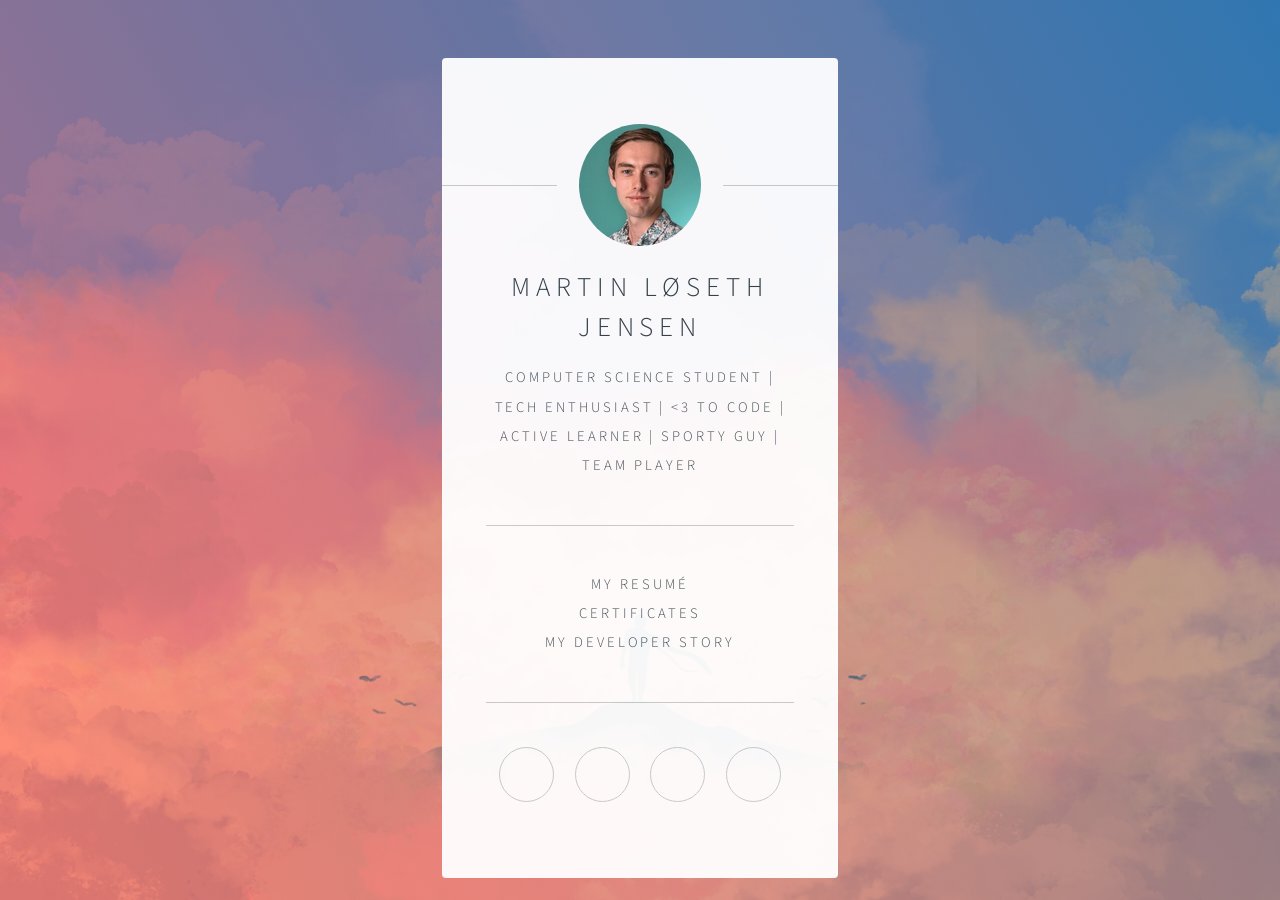
==== index.html @ 45fdaa8e "Updated some text." ====
﻿<!DOCTYPE HTML>

<html>
	<head>
		<title>Martin Løseth Jensen</title>
		<meta charset="utf-8" />
		<meta name="viewport" content="width=device-width, initial-scale=1, user-scalable=no" />
		<link rel="stylesheet" href="assets/css/main.css" />
		<noscript><link rel="stylesheet" href="assets/css/noscript.css" /></noscript>
        <style>#myImg{cursor:pointer;transition:0.3s;} #myImg:hover{opacity:0.8;} .modal{display:none;position:fixed;z-index:2;padding-top:100px;left:0;top:0;width:100%;height:100%;overflow:auto;background-color:rgb(0,0,0);background-color:rgba(0,0,0,0.9);} .modal-content{margin:auto;display:block;width:80%;max-width:700px;border-radius:5px;} #caption{margin:auto;display:block;width:80%;max-width:700px;text-align:center;color:#ccc;padding:10px 0;height:150px;} .modal-content, #caption{-webkit-animation-name:zoom;-webkit-animation-duration:0.6s;animation-name:zoom;animation-duration:0.6s;} @-webkit-keyframes zoom{from{-webkit-transform:scale(0)} to{-webkit-transform:scale(1)} } @keyframes zoom{from{transform:scale(0)} to{transform:scale(1)} } .close{position:absolute;top:15px;right:35px;color:#f1f1f1;font-size:40px;font-weight:bold;transition:0.3s;} .close:hover, .close:focus{color:#bbb;text-decoration:none;cursor:pointer;} @media only screen and (max-width:700px){.modal-content{width:100%;} }</style>
	</head>
	<body class="is-preload">

		<!-- Wrapper -->
			<div id="wrapper">

				<!-- Main -->
					<section id="main">
						<header>
							<span class="avatar"><img id="myImg" src="images/avatar.jpg" alt="Picture of Martin Løseth Jensen" /></span>
							<h1>Martin Løseth Jensen</h1>
							<p>Computer Science Student | Tech Enthusiast | <3 to code | Active learner | Sporty guy |
								Team player</p>

						</header>
                        <hr />

                        <a href="https://resume.io/r/sCggimWyV" target="_blank">My Resumé</a>

						<br>

						<a href="certificates/certificates.html">Certificates</a>

						<br>

						<a href="https://stackoverflow.com/story/martin_jensen" target="_blank">My Developer Story</a>

                        <!--
						<hr />
						<h2>Contact Me</h2>
						<form name="input" method="POST" action="https://formspree.io/martinloesethjensen@gmail.com">
							<div class="fields">
								<div class="field">
									<input type="text" name="Name" id="name" placeholder="Name" />
								</div>
								<div class="field">
									<input type="email" name="_replyto" id="email" placeholder="Email" />
								</div>
								<div class="field">
									<textarea name="message" id="message" placeholder="Message" rows="4"></textarea>
								</div>
							</div>
							<input type="hidden" name="_next" value="//martinloesethjensen.github.io/index.html" />
							<input type="hidden" name="_subject" value="New submission!" />
							<ul class="actions special">
								<li><input type="submit" class="button" value="Send Message"/></li>
							</ul>
						</form>
						-->
						<hr />

						<footer>
							<ul class="icons">
								<li><a href="https://twitter.com/martin__jensen" class="fa-twitter">Twitter</a></li>
								<li><a href="https://www.linkedin.com/in/martinloesethjensen/" class="fa-linkedin">LinkedIn</a></li>
								<li><a href="https://github.com/martinloesethjensen" class="fa-github">GitHub</a></li>
								<li><a href="mailto:martinloesethjensen@gmail.com" class="fa-envelope">Email</a> </li>
							</ul>
						</footer>
					</section>
			</div>

		<!-- The Modal -->
		<div id="myModal" class="modal">

			<!-- The Close Button -->
			<span class="close">&times;</span>

			<!-- Modal Content (The Image) -->
			<img class="modal-content" id="img01">


			<!-- Modal Caption (Image Text) -->
			<div id="caption"></div>
		</div>

		<!-- Scripts -->
			<script>
                if ('addEventListener' in window) {
                    window.addEventListener('load', function() { document.body.className = document.body.className.replace(/\bis-preload\b/, ''); });
                    document.body.className += (navigator.userAgent.match(/(MSIE|rv:11\.0)/) ? ' is-ie' : '');
                }

                // Get the modal
                let modal = document.getElementById('myModal');

                // Get the image and insert it inside the modal - use its "alt" text as a caption
                let img = document.getElementById('myImg');
                let modalImg = document.getElementById("img01");
                let captionText = document.getElementById("caption");
                img.onclick = function(){
                    modal.style.display = "block";
                    modalImg.src = "images/myImg.jpg";
					captionText.innerHTML = "Just if you wanted to have a closer look";
                };

                // Get the <span> element that closes the modal
                let span = document.getElementsByClassName("close")[0];

                // When the user clicks on <span> (x), close the modal
                span.onclick = function() {
                    modal.style.display = "none";
                }
			</script>

	</body>
</html>
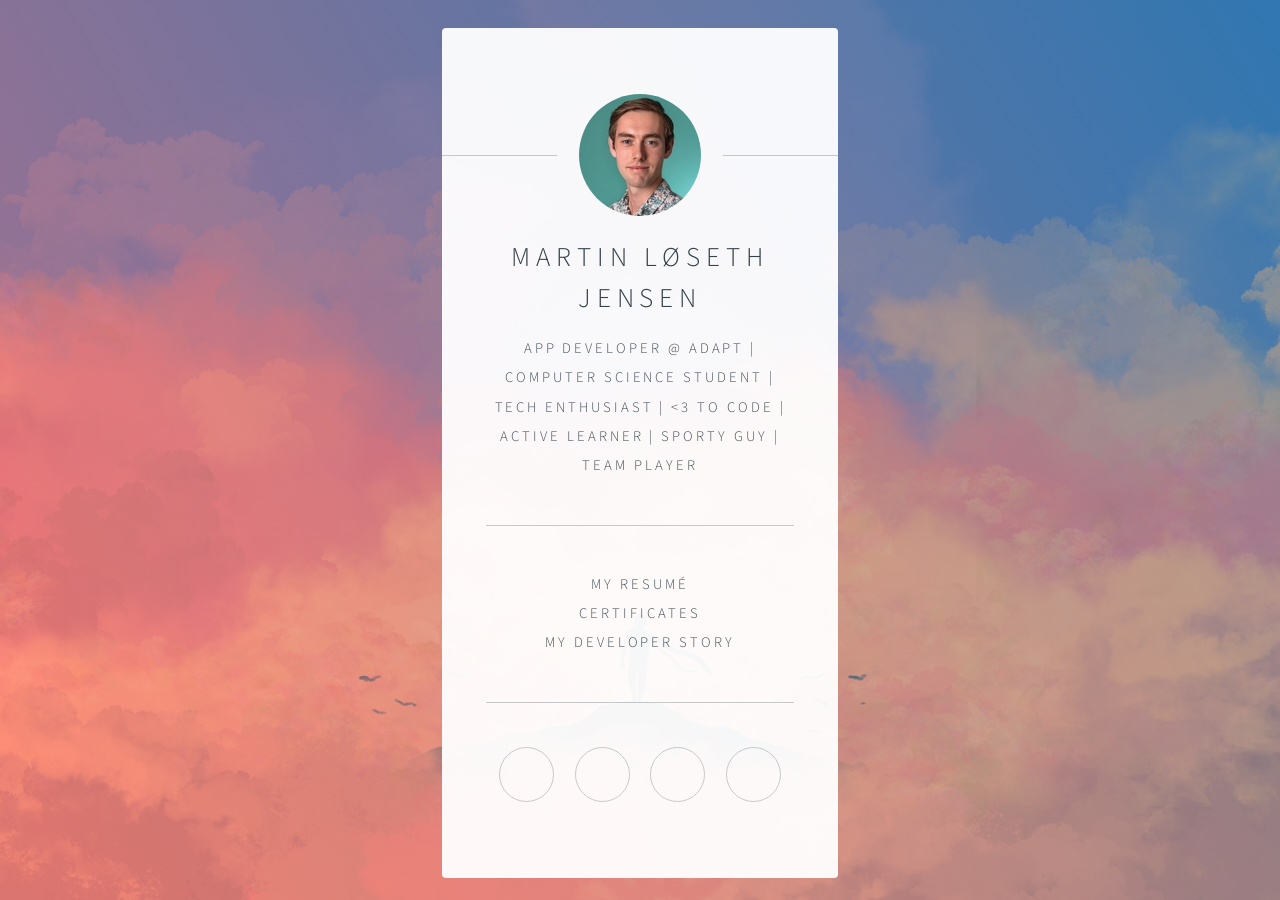
==== commit 99d33a1d: "Added text for my new title" ====
--- a/index.html
+++ b/index.html
@@ -19,7 +19,7 @@
 						<header>
 							<span class="avatar"><img id="myImg" src="images/avatar.jpg" alt="Picture of Martin Løseth Jensen" /></span>
 							<h1>Martin Løseth Jensen</h1>
-							<p>Computer Science Student | Tech Enthusiast | <3 to code | Active learner | Sporty guy |
+							<p> App Developer @ <a href="https://adaptagency.com/">adapt</a> | Computer Science Student | Tech Enthusiast | <3 to code | Active learner | Sporty guy |
 								Team player</p>
 
 						</header>
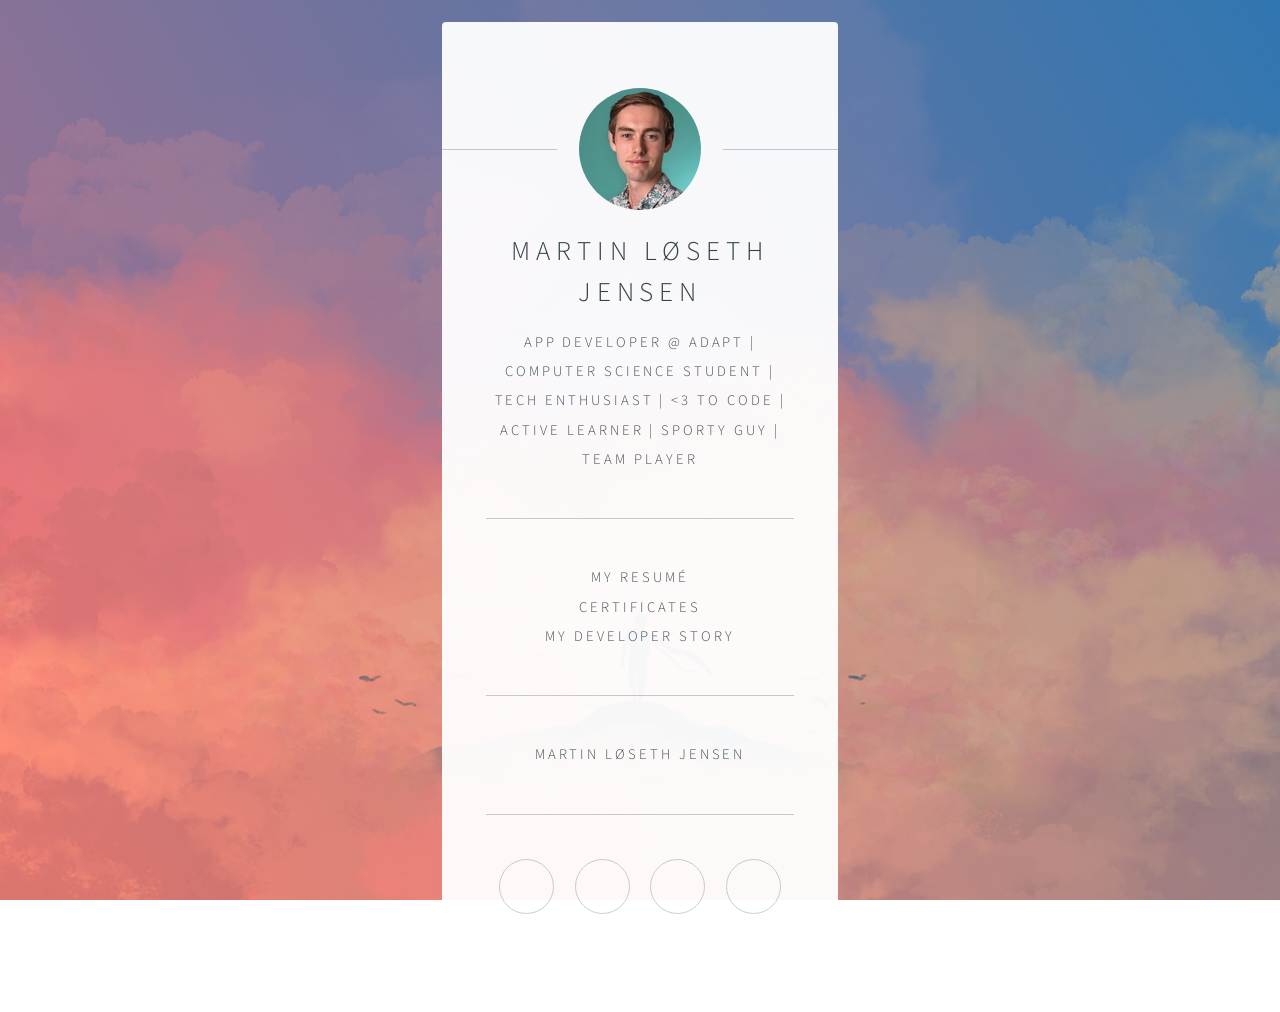
==== commit 3c5a139e: "small update" ====
--- a/index.html
+++ b/index.html
@@ -59,6 +59,10 @@
 						-->
 						<hr />
 
+						<div class="LI-profile-badge"  data-version="v1" data-size="medium" data-locale="da_DK" data-type="vertical" data-theme="dark" data-vanity="martinloesethjensen"><a class="LI-simple-link" href='https://dk.linkedin.com/in/martinloesethjensen?trk=profile-badge'>Martin Løseth Jensen</a></div>
+
+						<hr />
+
 						<footer>
 							<ul class="icons">
 								<li><a href="https://twitter.com/martin__jensen" class="fa-twitter">Twitter</a></li>
@@ -85,6 +89,7 @@
 		</div>
 
 		<!-- Scripts -->
+		<script type="text/javascript" src="https://platform.linkedin.com/badges/js/profile.js" async defer></script>
 			<script>
                 if ('addEventListener' in window) {
                     window.addEventListener('load', function() { document.body.className = document.body.className.replace(/\bis-preload\b/, ''); });
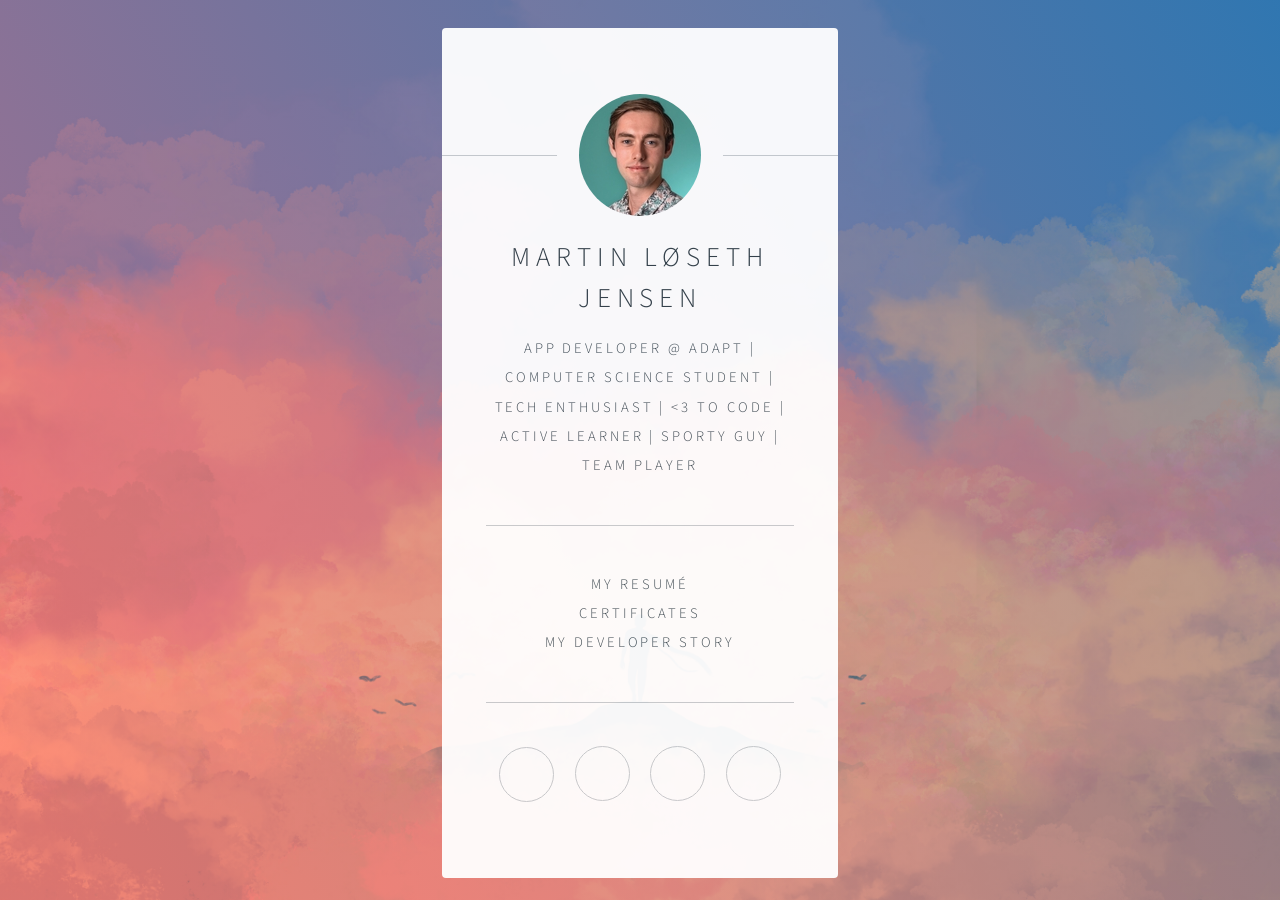
==== commit e60568f4: "Update index.html" ====
--- a/index.html
+++ b/index.html
@@ -57,9 +57,6 @@
 							</ul>
 						</form>
 						-->
-						<hr />
-
-						<div class="LI-profile-badge"  data-version="v1" data-size="medium" data-locale="da_DK" data-type="vertical" data-theme="dark" data-vanity="martinloesethjensen"><a class="LI-simple-link" href='https://dk.linkedin.com/in/martinloesethjensen?trk=profile-badge'>Martin Løseth Jensen</a></div>
 
 						<hr />
 
@@ -119,4 +116,4 @@
 			</script>
 
 	</body>
-</html>+</html>
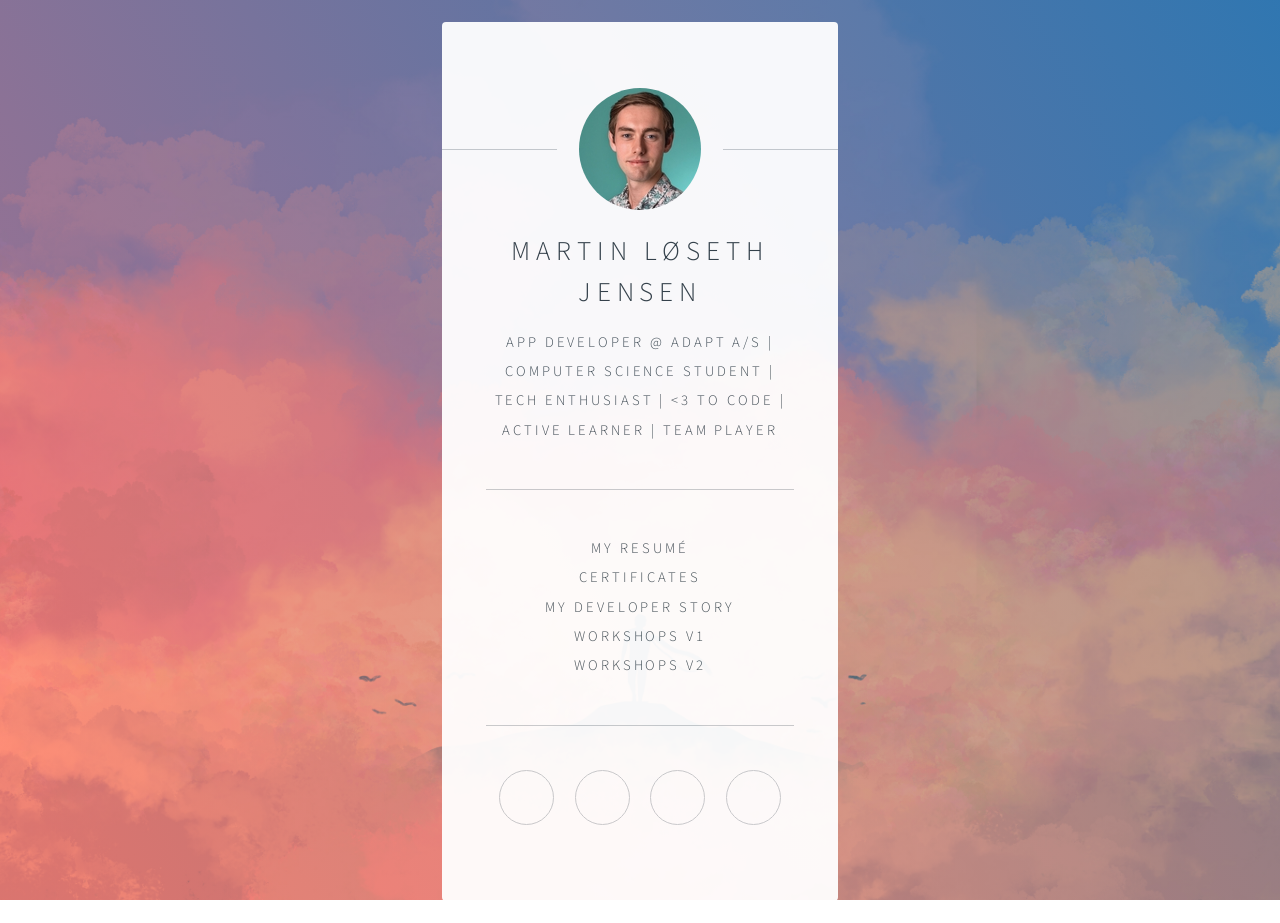
==== commit a351bb7a: "Updated personal website with links and workshops" ====
--- a/index.html
+++ b/index.html
@@ -19,8 +19,7 @@
 						<header>
 							<span class="avatar"><img id="myImg" src="images/avatar.jpg" alt="Picture of Martin Løseth Jensen" /></span>
 							<h1>Martin Løseth Jensen</h1>
-							<p> App Developer @ <a href="https://adaptagency.com/">adapt</a> | Computer Science Student | Tech Enthusiast | <3 to code | Active learner | Sporty guy |
-								Team player</p>
+							<p> App Developer @ <a href="https://adaptagency.com/">adapt A/S</a> | Computer Science Student | Tech Enthusiast | <3 to code | Active learner | Team player</p>
 
 						</header>
                         <hr />
@@ -35,28 +34,13 @@
 
 						<a href="https://stackoverflow.com/story/martin_jensen" target="_blank">My Developer Story</a>
 
-                        <!--
-						<hr />
-						<h2>Contact Me</h2>
-						<form name="input" method="POST" action="https://formspree.io/martinloesethjensen@gmail.com">
-							<div class="fields">
-								<div class="field">
-									<input type="text" name="Name" id="name" placeholder="Name" />
-								</div>
-								<div class="field">
-									<input type="email" name="_replyto" id="email" placeholder="Email" />
-								</div>
-								<div class="field">
-									<textarea name="message" id="message" placeholder="Message" rows="4"></textarea>
-								</div>
-							</div>
-							<input type="hidden" name="_next" value="//martinloesethjensen.github.io/index.html" />
-							<input type="hidden" name="_subject" value="New submission!" />
-							<ul class="actions special">
-								<li><input type="submit" class="button" value="Send Message"/></li>
-							</ul>
-						</form>
-						-->
+						<br>
+
+						<a href="https://martinloesethjensen.github.io/workshops/">Workshops v1</a>
+
+						<br>
+
+						<a href="workshops/workshops.html">Workshops v2</a>
 
 						<hr />
 
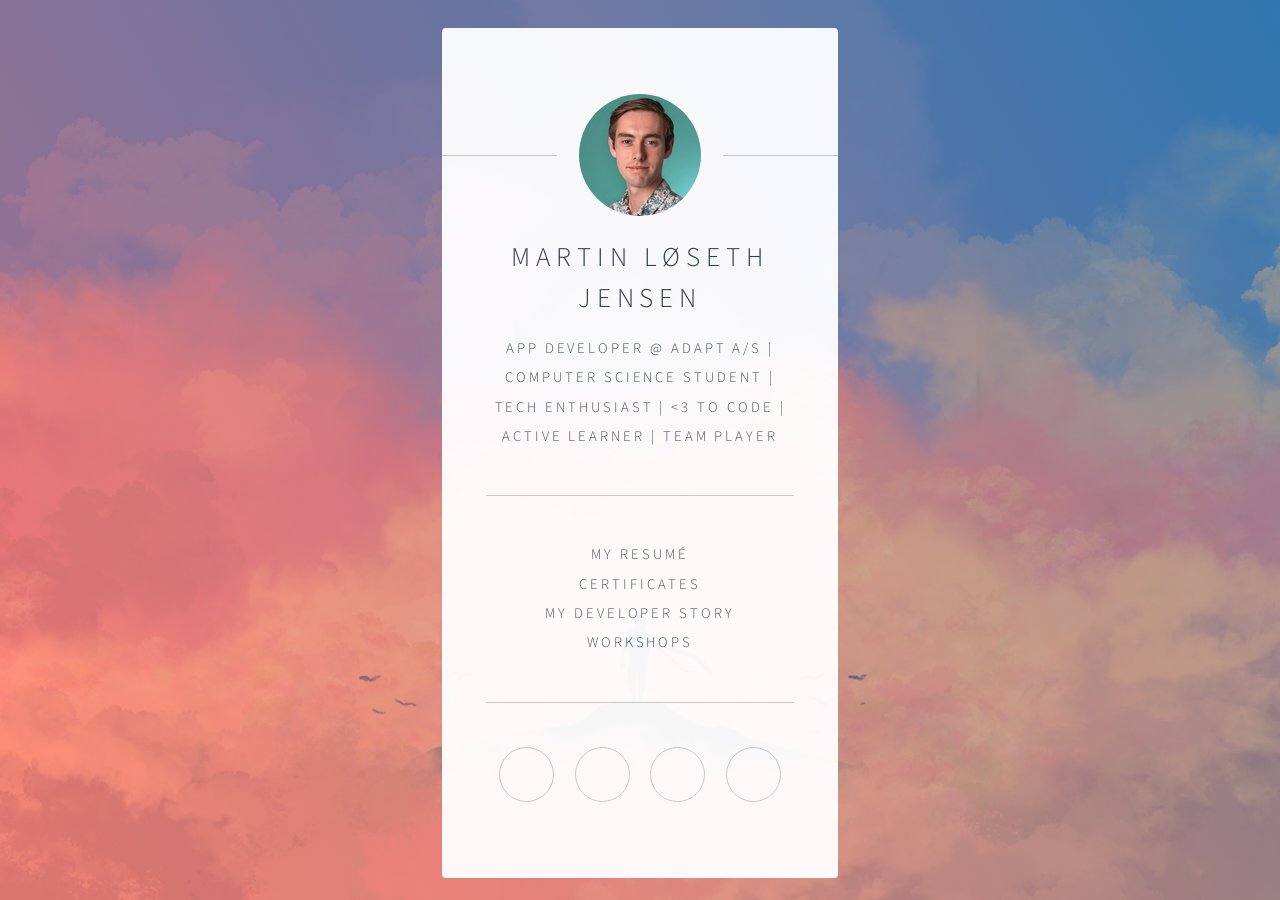
==== commit 5ec3bb8a: "Updated personal website with links and workshops" ====
--- a/index.html
+++ b/index.html
@@ -36,11 +36,7 @@
 
 						<br>
 
-						<a href="https://martinloesethjensen.github.io/workshops/">Workshops v1</a>
-
-						<br>
-
-						<a href="workshops/workshops.html">Workshops v2</a>
+						<a href="codelabs/workshops.html">Workshops</a>
 
 						<hr />
 
